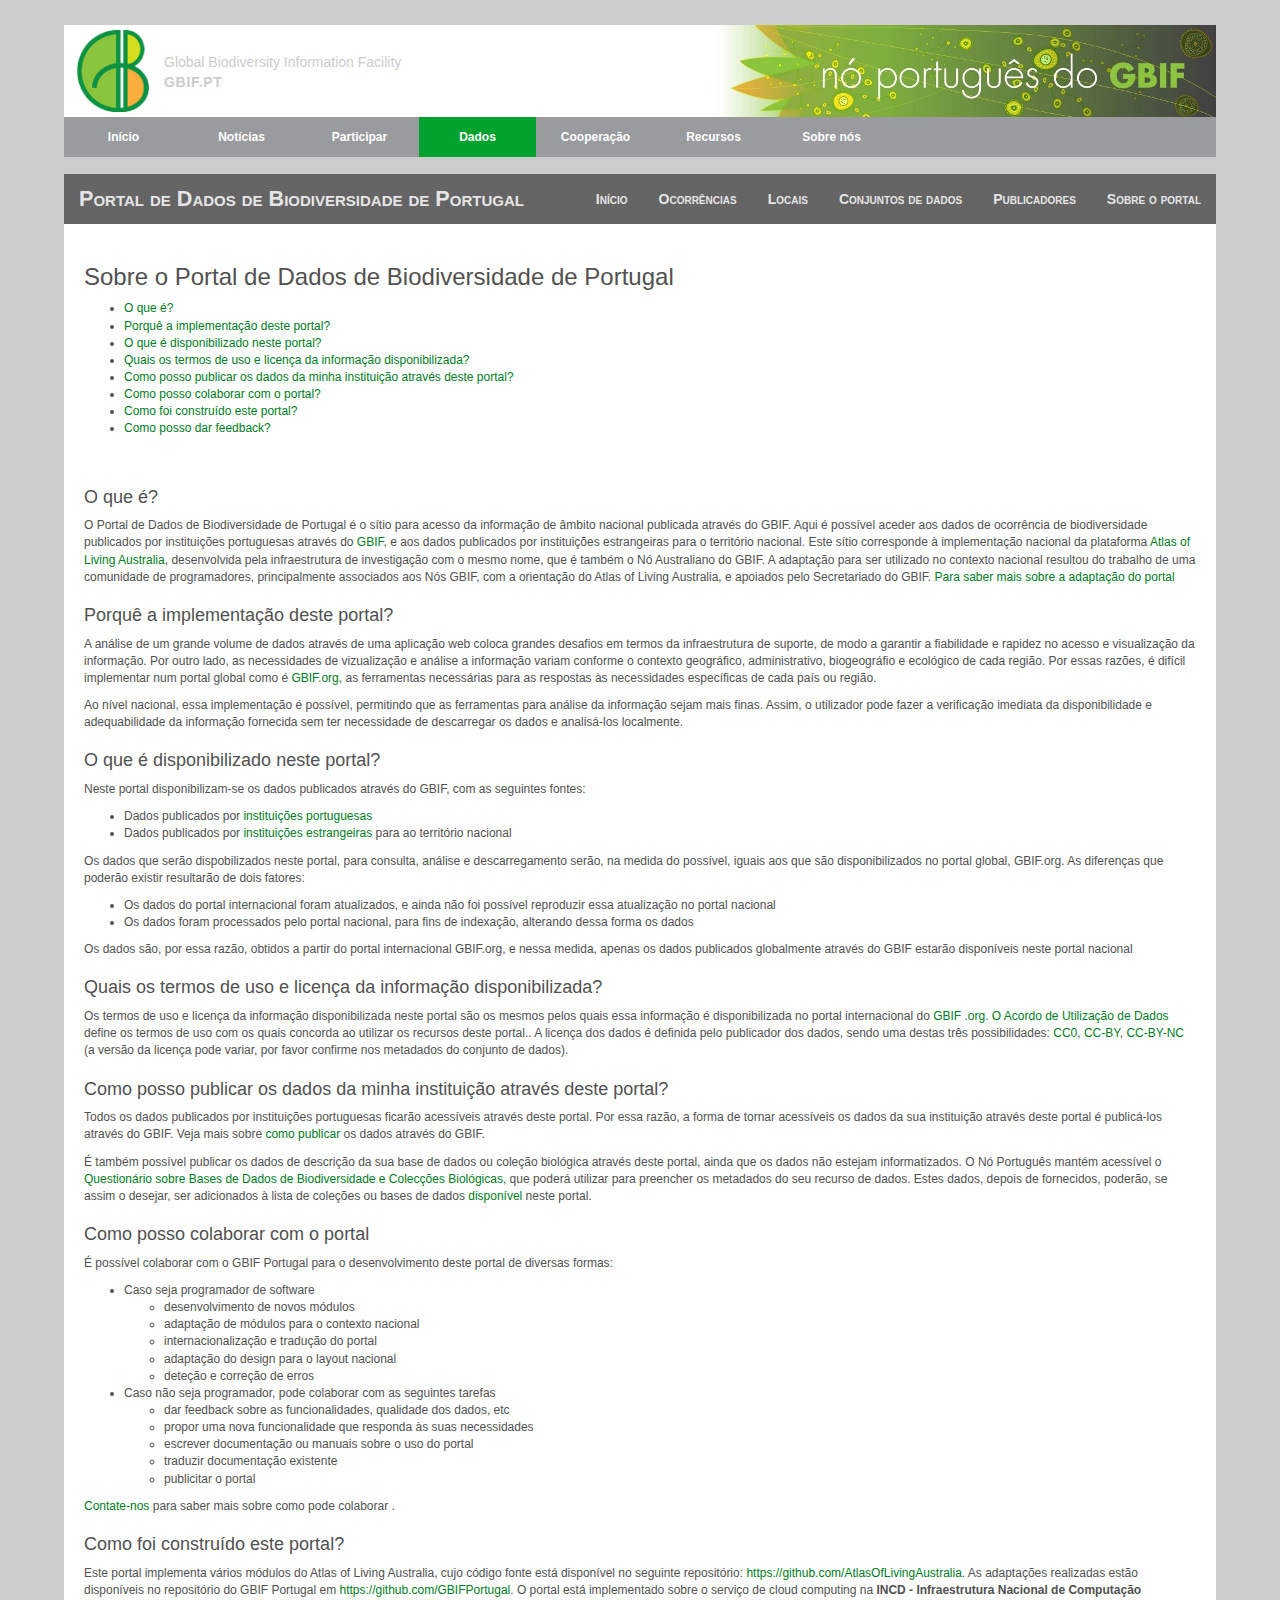
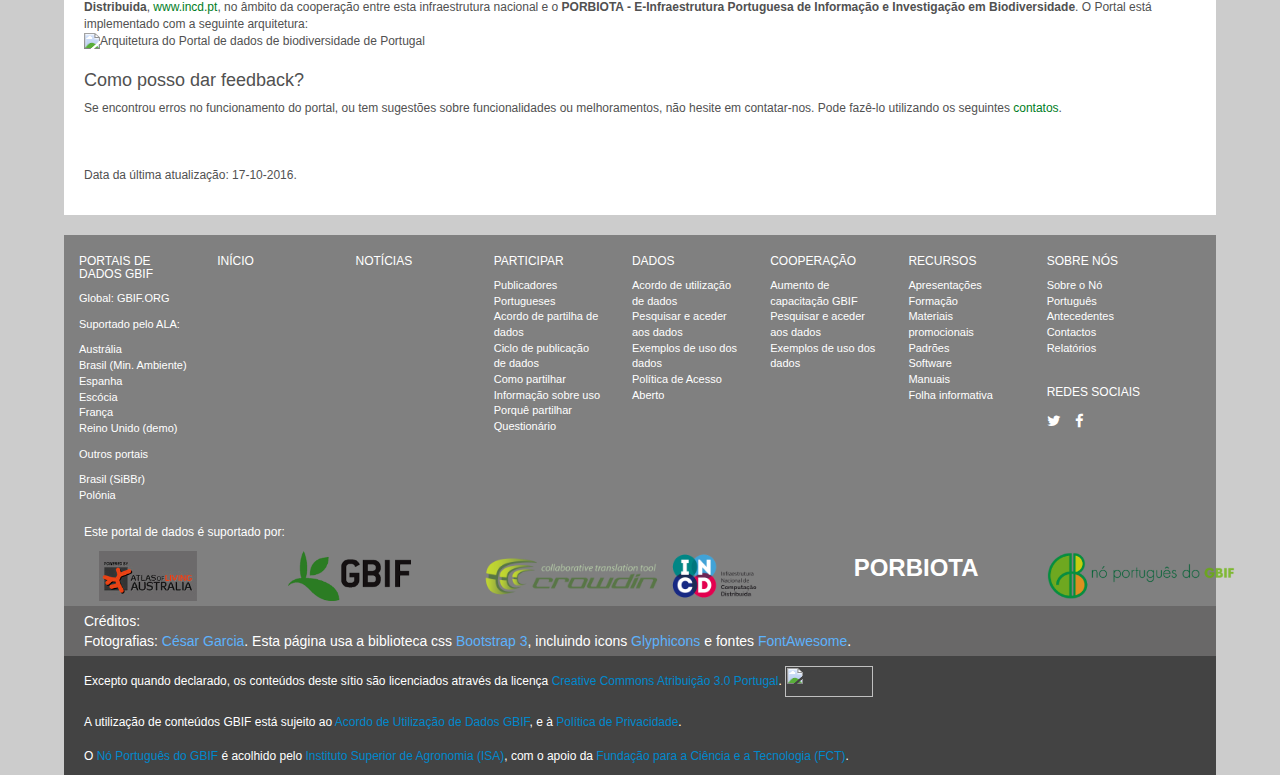
==== about.html @ 7a7507b8 "add about page" ====
<!DOCTYPE html>
<html lang="pt_PT">
  <head>
    <meta charset="utf-8">
    <meta http-equiv="X-UA-Compatible" content="IE=edge">
    <meta name="viewport" content="width=device-width, initial-scale=1">
    <!-- The above 3 meta tags *must* come first in the head; any other head content must come *after* these tags -->
    <title>Portal de dados do Nó Português do GBIF</title>

    <!-- Bootstrap -->
    <link href="css/bootstrap.min.css" rel="stylesheet">
    <link rel="stylesheet" href="font-awesome/css/font-awesome.min.css">
    <link rel="stylesheet" href="css/about_alapt.css">


    <!-- HTML5 shim and Respond.js for IE8 support of HTML5 elements and media queries -->
    <!-- WARNING: Respond.js doesn't work if you view the page via file:// -->
    <!--[if lt IE 9]>
      <script src="https://oss.maxcdn.com/html5shiv/3.7.2/html5shiv.min.js"></script>
      <script src="https://oss.maxcdn.com/respond/1.4.2/respond.min.js"></script>
    <![endif]-->
    
    <script src="js/totais.js" type="text/javascript"></script>
    <script>
      (function(i,s,o,g,r,a,m){i['GoogleAnalyticsObject']=r;i[r]=i[r]||function(){
      (i[r].q=i[r].q||[]).push(arguments)},i[r].l=1*new Date();a=s.createElement(o),
      m=s.getElementsByTagName(o)[0];a.async=1;a.src=g;m.parentNode.insertBefore(a,m)
      })(window,document,'script','https://www.google-analytics.com/analytics.js','ga');

      ga('create', 'UA-41841769-3', 'auto');
      ga('send', 'pageview');

    </script>
  </head>
  <body>
    <main>
    <header>
      <a href="http://www.gbif.pt" style="margin-left:0px"><img src="images/gbifpt92_1.png" alt=""></a>
      <div id="site-slogan">Global Biodiversity Information Facility</div>        
      <div id="site-name"><a href="http://www.gbif.pt" title="Home" rel="home"><span>GBIF.PT</span></a></div>
      <nav class="navbar navbar-default">
        <div class="container-fluid">
          <div>
            <ul class="nav navbar-nav">
              <li class="navbar0"><a href="http://www.gbif.pt">Início</a></li>
              <li class="navbar0"><a href="http://www.gbif.pt/taxonomy/term/28">Notícias</a></li>
              <li class="navbar0"><a href="http://www.gbif.pt/taxonomy/term/29">Participar</a></li>
              <li class="navbar0 active"><a href="http://www.gbif.pt/taxonomy/term/30">Dados</a></li>
              <li class="navbar0"><a href="http://www.gbif.pt/taxonomy/term/44">Cooperação</a></li>
              <li class="navbar0"><a href="http://www.gbif.pt/taxonomy/term/31">Recursos</a></li>
              <li class="navbar0"><a href="http://www.gbif.pt/taxonomy/term/32">Sobre nós</a></li>
            </ul>
          </div>
        </div>
      </nav>
    </header>


  <nav class="navbar navbar-ala">
  <div class="container-fluid">
    <div class="navbar-header">
      <h1 class="slogan"><a class="navbar-brand" href="http://dados.gbif.pt">Portal de Dados de Biodiversidade de Portugal</a></h1>
    </div>
    <div class="collapse navbar-collapse">
      <ul class="nav navbar-nav navbar-right navbar1">
        <li><a href="http://dados.gbif.pt/index.html">Início</a></li>
        <li><a href="http://dados.gbif.pt/generic-hub">Ocorrências</a></li>
        <!-- <li><a href="/species.html">Dados por espécie</a></li> -->
        <li><a href="http://dados.gbif.pt/generic-hub/explore/your-area?default=true">Locais</a></li>
        <li><a href="http://metadados.gbif.pt/collectory/datasets">Conjuntos de dados</a></li>
        <li><a href="http://metadados.gbif.pt/collectory">Publicadores</a></li>
        <li><a href="http://dados.gbif.pt/about.html">Sobre o portal</a></li>
      </ul>
    </div>
  </div>
</nav>

<section class="section_about">
    <h1>Sobre o Portal de Dados de Biodiversidade de Portugal</h1>
  <ul>
    <li><a href="#o_que">O que é?</a></li>
    <li><a href="#porque">Porquê a implementação deste portal?</a></li>
    <li><a href="#disponibilizado">O que é disponibilizado neste portal?</a></li>
    <li><a href="#termos">Quais os termos de uso e licença da informação disponibilizada?</a></li>
    <li><a href="#como_publicar">Como posso publicar os dados da minha instituição através deste portal?</a></li>
    <li><a href="#como_colaborar">Como posso colaborar com o portal?</a></li>
    <li><a href="#infraestrutura">Como foi construído este portal?</a></li>
    <li><a href="#feedback">Como posso dar feedback?</a></li>
  </ul>
  <br>

    <h2 id="o_que">O que é?</h2>
    <p>O Portal de Dados de Biodiversidade de Portugal é o sítio para acesso da informação de âmbito nacional publicada
          através do GBIF. Aqui é possível aceder aos dados de ocorrência de
          biodiversidade publicados por instituições portuguesas através do <a href="http://www.gbif.org">GBIF</a>, e aos
          dados publicados por instituições
          estrangeiras para o território nacional. Este sítio corresponde à implementação nacional da plataforma <a
                  href="http://www.ala.org.au">Atlas of
            Living Australia</a>, desenvolvida pela infraestrutura de investigação com o mesmo nome, que é também o Nó Australiano
          do GBIF. A adaptação para ser utilizado no contexto nacional resultou do trabalho de uma comunidade de programadores, principalmente
          associados aos Nós GBIF, com a orientação do Atlas of Living Australia, e apoiados pelo Secretariado do GBIF.
          <a href="https://github.com/AtlasOfLivingAustralia/documentation">Para saber mais sobre a adaptação do portal</a></p>
    <h2 id="porque">Porquê a implementação deste portal?</h2>
    <p>A análise de um grande volume de dados através de uma aplicação web coloca grandes desafios em termos da
          infraestrutura de suporte, de modo a garantir a fiabilidade e rapidez no acesso e visualização da informação.
          Por outro lado, as necessidades de vizualização e análise a informação variam conforme o contexto geográfico,
          administrativo, biogeográfio e ecológico de cada região. Por essas razões, é difícil implementar num portal
      global como é <a href="http://www.gbif.org">GBIF.org</a>, as ferramentas necessárias para as respostas às
      necessidades específicas de cada país ou região.
        </p>
    <p>Ao nível nacional, essa implementação é possível, permitindo que as ferramentas para análise da informação
          sejam mais finas. Assim, o utilizador pode fazer a verificação imediata da disponibilidade e adequabilidade da
          informação fornecida sem ter necessidade de descarregar os dados e analisá-los localmente.</p>
    <h2 id="disponibilizado">O que é disponibilizado neste portal?</h2>
    <p>Neste portal disponibilizam-se os dados publicados através do GBIF, com as seguintes fontes:</p>
    <ul>
        <li>Dados publicados por <a href="http://metadados.gbif.pt/collectory">instituições portuguesas</a></li>
        <li>Dados publicados por <a href="http://metadados.gbif.pt/collectory/public/showDataResource/dr13">instituições estrangeiras</a> para ao território nacional</li>
    </ul>
    <p>Os dados que serão dispobilizados neste portal, para consulta, análise e descarregamento serão, na medida do
         possível, iguais aos que são disponibilizados no portal global, GBIF.org. As diferenças que poderão existir
          resultarão de dois fatores:</p>
    <ul>
      <li>Os dados do portal internacional foram atualizados, e ainda não foi possível reproduzir essa
            atualização no portal nacional</li>
      <li>Os dados foram processados pelo portal nacional, para fins de indexação, alterando dessa forma
            os dados</li>
    </ul>
    <p>Os dados são, por essa razão, obtidos a partir do portal internacional GBIF.org, e nessa medida, apenas os
          dados publicados globalmente através do GBIF estarão disponíveis neste portal nacional
    </p>
    <h2 id="termos">Quais os termos de uso e licença da informação disponibilizada?</h2>
    <p>Os termos de uso e licença da informação disponibilizada neste portal são os mesmos
      pelos quais essa informação é disponibilizada no portal internacional do <a href="http://www.gbif.org">GBIF
        .org. O <a href="http://www.gbif.pt/node/25?language=pt-pt">Acordo de Utilização de Dados</a> define os termos de uso com os quais concorda ao utilizar os
                   recursos
        deste portal.</a>. A licença dos dados é definida pelo publicador dos dados, sendo uma destas três
      possibilidades: <a href="https://creativecommons.org/publicdomain/zero/1.0/">CC0</a>, <a
              href="https://creativecommons.org/licenses/by/3.0/">CC-BY</a>, <a
              href="https://creativecommons.org/licenses/by-nc/3.0/">CC-BY-NC</a> (a versão da licença pode variar,
      por favor confirme nos metadados do conjunto de dados).
    </p>
    <h2 id="como_publicar">Como posso publicar os dados da minha instituição através deste portal?</h2>
    <p>Todos os dados publicados por instituições portuguesas ficarão acessíveis através deste portal. Por essa
      razão, a forma de tornar acessíveis os dados da sua instituição através deste portal é publicá-los através
      do GBIF. Veja mais sobre <a href="http://www.gbif.org/publishing-data/quick-guide">como publicar</a> os dados
        através do GBIF.</p>
  <p>É também possível publicar os dados de descrição da sua base de dados ou coleção biológica através deste
    portal, ainda que os dados não estejam informatizados. O Nó Português mantém acessível o <a href="">Questionário
    sobre Bases de Dados de Biodiversidade e Colecções Biológicas</a>, que poderá utilizar para preencher os
    metadados do seu recurso de dados. Estes dados, depois de fornecidos, poderão, se assim o desejar, ser
    adicionados à lista de coleções ou bases de dados <a href="http://metadados.gbif.pt/collectory/">disponível</a>
      neste portal.
  </p>
  <h2 id="como_colaborar">Como posso colaborar com o portal</h2>
  <p>É possível colaborar com o GBIF Portugal para o desenvolvimento deste portal de diversas formas:</p>

  <ul>
    <li>Caso seja programador de software
      <ul>
        <li>desenvolvimento de novos módulos</li>
        <li>adaptação de módulos para o contexto nacional</li>
        <li>internacionalização e tradução do portal</li>
        <li>adaptação do design para o layout nacional</li>
        <li>deteção e correção de erros</li>
      </ul>
    </li>
    <li>Caso não seja programador, pode colaborar com as seguintes tarefas
      <ul>
        <li>dar feedback sobre as funcionalidades, qualidade dos dados, etc</li>
        <li>propor uma nova funcionalidade que responda às suas necessidades</li>
        <li>escrever documentação ou manuais sobre o uso do portal</li>
        <li>traduzir documentação existente</li>
        <li>publicitar o portal</li>
      </ul>
    </li>
  </ul>
  <p><a href="http://www.gbif.pt/contactos?language=pt-pt">Contate-nos</a> para saber mais sobre como pode colaborar
    .</p>
  <h2 id="infraestrutura">Como foi construído este portal?</h2>
  <p>Este portal implementa vários módulos do Atlas of Living Australia, cujo código fonte está disponível no
    seguinte repositório: <a href="https://github.com/AtlasOfLivingAustralia">https://github.com/AtlasOfLivingAustralia</a>. As adaptações realizadas estão disponíveis no repositório do GBIF Portugal
  em <a href="https://github.com/GBIFPortugal">https://github.com/GBIFPortugal</a>. O portal está implementado sobre
    o serviço de cloud computing na <strong>INCD - Infraestrutura Nacional de Computação Distribuida</strong>, <a
            href="http://www.incd.pt">www.incd.pt</a>, no âmbito da cooperação entre esta infraestrutura nacional e o
    <strong>PORBIOTA - E-Infraestrutura Portuguesa de Informação e Investigação em Biodiversidade</strong>. O Portal está
                 implementado
    com a seguinte arquitetura:<br>
  <img src="https://cloud.githubusercontent.com/assets/11174864/19292894/67284f28-9017-11e6-8167-baa6a3b14cf8.png"
       alt="Arquitetura do Portal de dados de biodiversidade de Portugal" height="50%" width="50%">
  </p>
  <h2 id="feedback">Como posso dar feedback?</h2>
  <p>Se encontrou erros no funcionamento do portal, ou tem sugestões sobre funcionalidades ou melhoramentos, não
    hesite em contatar-nos. Pode fazê-lo utilizando os seguintes <a
            href="http://www.gbif.pt/contactos?language=pt-pt">contatos</a>.</p>

  <br><br>

  <p>Data da última atualização: 17-10-2016.</p>
</section>


<!-- Other data portals -->
<div class="row lowerbar">
  <div class="col-sm-1"><h2>Portais de dados GBIF</h2>
    <p>Global: <span>
    <a href="http://www.gbif.org/occurrence">GBIF.ORG</a></span></p>
    <p>Suportado pelo ALA:</p>
    <ul>
      <!-- <li><a href="#">Argentina</a></li> -->
      <li><a href="http://www.ala.org.au/">Austrália</a></li>
      <li><a href="https://portaldabiodiversidade.icmbio.gov.br/portal/">Brasil (Min. Ambiente)</a></li>
      <!-- <li><a href="#">Costa Rica</a></li> -->
      <li><a href="http://datos.gbif.es/">Espanha</a></li>
      <li><a href="http://www.als.scot/">Escócia</a></li>
      <li><a href="http://portail.gbif.fr/">França</a></li>
      <li><a href="http://ala-demo.gbif.org/">Reino Unido (demo)</a></li>
    </ul>
    <p>Outros portais</p>
    <ul>
      <li><a href="http://gbif.sibbr.gov.br/explorador/pt/busca">Brasil (SiBBr)</a></li>
      <li><a href="http://gis.biomap.pl/?lang=en">Polónia</a></li>
    </ul>
  </div>
  <div class="col-sm-1"><h2><a href="http://www.gbif.pt">Início</a></h2></div>
    <div class="col-sm-1"><h2><a href="http://www.gbif.pt/taxonomy/term/28">Notícias</a></h2></div>
    <div class="col-sm-1"><h2><a href="http://www.gbif.pt/taxonomy/term/29">Participar</a></h2>
      <ul>
        <li><a href="http://www.gbif.pt/node/18">Publicadores Portugueses</a></li>
        <li><a href="http://www.gbif.pt/node/28">Acordo de partilha de dados</a></li>
        <li><a href="http://www.gbif.pt/node/133">Ciclo de publicação de dados</a></li>
        <li><a href="http://www.gbif.pt/node/17">Como partilhar</a></li>
        <li><a href="http://www.gbif.pt/node/46">Informação sobre uso</a></li>
        <li><a href="http://www.gbif.pt/node/16">Porquê partilhar</a></li>
        <li><a href="http://www.gbif.pt/node/115">Questionário</a></li>
      </ul>
    </div>
    <div class="col-sm-1"><h2><a href="http://www.gbif.pt/taxonomy/term/30">Dados</a></h2>
      <ul>
        <li><a href="http://www.gbif.pt/node/25">Acordo de utilização de dados</a></li>
        <li><a href="http://www.gbif.pt/node/24">Pesquisar e aceder aos dados</a></li>
        <li><a href="http://www.gbif.pt/node/133">Exemplos de uso dos dados</a></li>
        <li><a href="http://www.gbif.pt/node/17">Política de Acesso Aberto</a></li>
      </ul>
    </div>
    <div class="col-sm-1"><h2><a href="http://www.gbif.pt/taxonomy/term/44">Cooperação</a></h2>
      <ul>
        <li><a href="http://www.gbif.pt/taxonomy/term/51">Aumento de capacitação GBIF</a></li>
        <li><a href="http://www.gbif.pt/taxonomy/term/45">Pesquisar e aceder aos dados</a></li>
        <li><a href="http://www.gbif.pt/taxonomy/term/47">Exemplos de uso dos dados</a></li>
      </ul>
    </div>
    <div class="col-sm-1"><h2><a href="http://www.gbif.pt/taxonomy/term/31">Recursos</a></h2>
      <ul>
        <li><a href="http://www.gbif.pt/taxonomy/term/49">Apresentações</a></li>
        <li><a href="http://www.gbif.pt/taxonomy/term/42">Formação</a></li>
        <li><a href="http://www.gbif.pt/taxonomy/term/50">Materiais promocionais</a></li>
        <li><a href="http://www.gbif.pt/taxonomy/term/39">Padrões</a></li>
        <li><a href="http://www.gbif.pt/taxonomy/term/40">Software</a></li>
        <li><a href="http://www.gbif.pt/taxonomy/term/38">Manuais</a></li>
        <li><a href="http://www.gbif.pt/taxonomy/term/43">Folha informativa</a></li>
      </ul>
    </div>
    <div class="col-sm-1"><h2><a href="http://www.gbif.pt/taxonomy/term/32">Sobre nós</a></h2>
      <ul>
        <li><a href="http://www.gbif.pt/node/83">Sobre o Nó Português</a></li>
        <li><a href="http://www.gbif.pt/taxonomy/term/37">Antecedentes</a></li>
        <li><a href="http://www.gbif.pt/node/79">Contactos</a></li>
        <li><a href="http://www.gbif.pt/taxonomy/term/48">Relatórios</a></li>
      </ul>
    </div>
    <div class="col-sm-1"><h2>Redes sociais</h2>
      <ul class="list-inline">
      <li><a href="https://twitter.com/gbifportugal" target="_blank"><i class="fa fa-twitter fa-lg"></i><span class="sr-only"> Twitter</span></a></li>
      <li><a href="https://www.facebook.com/pages/Nó-Português-do-GBIF/294265787393100" target="_blank"><i class="fa fa-facebook fa-lg"></i><span class="sr-only"> Facebook</span></a></li>
      </ul>
    </div>
</div>


<!--</div>-->

  <section class="partners">
    <div class="container-fluid">
      <p> Este portal de dados é suportado por:</p>
      <div class="col-sm-2">
        <a href="http://www.ala.org.au/" target="_blank"><img src="/images/ala-logo1.png" alt="Atlas  of Living Australia" title="Atlas  of Living Australia"/></a>
      </div>
      <div class="col-sm-2">
          <a href="http://www.gbif.org/" target="_blank"><img src="/images/GBIF-2015.png" alt="GBIF" title="GBIF"/></a>
      </div>
      <div class="col-sm-2">
          <a href="https://crowdin.com/" target="_blank"><img src="/images/crowdin-white.png" alt="crowdin" title="crowdin"/></a>
      </div>
      <div class="col-sm-2">
          <a href="https://www.incd.pt/ " target="_blank"><img src="/images/incd-logo-gray.png" alt="INCD" title="INCD"/></a>
      </div>
      <div class="col-sm-2">
          <span style="font-size: 24px; font-weight: bold; text-transform: uppercase;">PORBIOTA</span>
      </div>
      <div class="col-sm-2">
          <a href="https://www.gbif.pt/ " target="_blank"><img src="/images/GBIFPORTUGAL.png" alt="GBIF Portugal" title="GBIF Portugal"/></a>
      </div>
    </div>
  </section>
      <div class="credits">Créditos:<br>
        Fotografias: <a href="https://www.flickr.com/photos/83637132@N02">César Garcia</a>.
        Esta página usa a biblioteca css <a href="http://getbootstrap.com">Bootstrap 3</a>, incluindo icons <a href="http://glyphicons.com/">Glyphicons</a> e fontes <a href="http://fortawesome.github.io/Font-Awesome/">FontAwesome</a>.
      </div>

    </main>
   <footer>

        Excepto quando declarado, os conteúdos deste sítio são licenciados através da licença <a href="https://creativecommons.org/licenses/by/3.0/pt/" title="External link to Creative Commons" class="external">Creative Commons Atribuição 3.0 Portugal</a>.
        <a href="http://creativecommons.org/licenses/by/3.0/pt/" title="External link to Creative Commons"><img src="http://i.creativecommons.org/l/by/3.0/88x31.png" width="88" height="31" alt=""></a><br><br>
        
        A utilização de conteúdos GBIF está sujeito ao <a href="http://www.gbif.org/terms/licences/data-use" title="Acordo de Utilização de Dados">Acordo de Utilização de Dados GBIF</a>, e à <a href="http://www.gbif.pt/node/116" title="Política de Privacidade">Política de Privacidade</a>.<br><br>
    
    O <a href="http://www.gbif.pt" title="Nó Português do GBIF">Nó Português do GBIF</a> é acolhido pelo <a href="http://www.isa.ulisboa.pt" title="Instituto Superior de Agronomia (ISA)">Instituto Superior de Agronomia (ISA)</a>,
    com o apoio da <a href="http://www.fct.pt" title="Fundação para a Ciência e a Tecnologia (FCT)">Fundação para a Ciência e a Tecnologia (FCT)</a>.
  </footer>

    <!-- jQuery (necessary for Bootstrap's JavaScript plugins) -->
    <script src="js/jquery.min.js"></script>
    <!-- Include all compiled plugins (below), or include individual files as needed -->
    <script src="js/bootstrap.min.js"></script>
    <script type="text/javascript" src="js/moment-with-locales.js"></script>
    <script type="text/javascript" src="js/FeedEk.js"></script>
    <script type="text/javascript">
        $('#divRss').FeedEk({
        FeedUrl:'http://www.gbif.pt/taxonomy/term/28/feed',
        MaxCount : 4,
        ShowDesc : true,
        ShowPubDate:true,
        DescCharacterLimit:800,
        DateFormat: 'DD/MM/YYYY',
        });

    </script>
  </body>
</html>
---- css/about_alapt.css ----
.section_about {
	//margin-top: 40px;
	width: 100%;
	background:#FFFFFF;
	padding: 20px;
}

.section_about h1{
    color: #515151;
    font-family: Tahoma,Verdana,Arial,Helvetica,"Bitstream Vera Sans",sans-serif;
    font-size: 24px;
}

.section_about h2{
    color: #515151;
    font-family: Tahoma,Verdana,Arial,Helvetica,"Bitstream Vera Sans",sans-serif;
    font-size: 18px;
    background: none;
}

.section_about p{
    color: #515151;
    font-family: Tahoma,Verdana,Arial,Helvetica,"Bitstream Vera Sans",sans-serif;
    font-size: 12px;
}

.section_about li{
    color: #515151;
    font-family: Tahoma,Verdana,Arial,Helvetica,"Bitstream Vera Sans",sans-serif;
    font-size: 12px;
}

.section_about a, .section_about a:visited{
    color: #007d24;
}

.section_about a:hover{
    color: #005418;
}



.lowerbar h2{
    background: none;
    color: #FFFFFF;
}
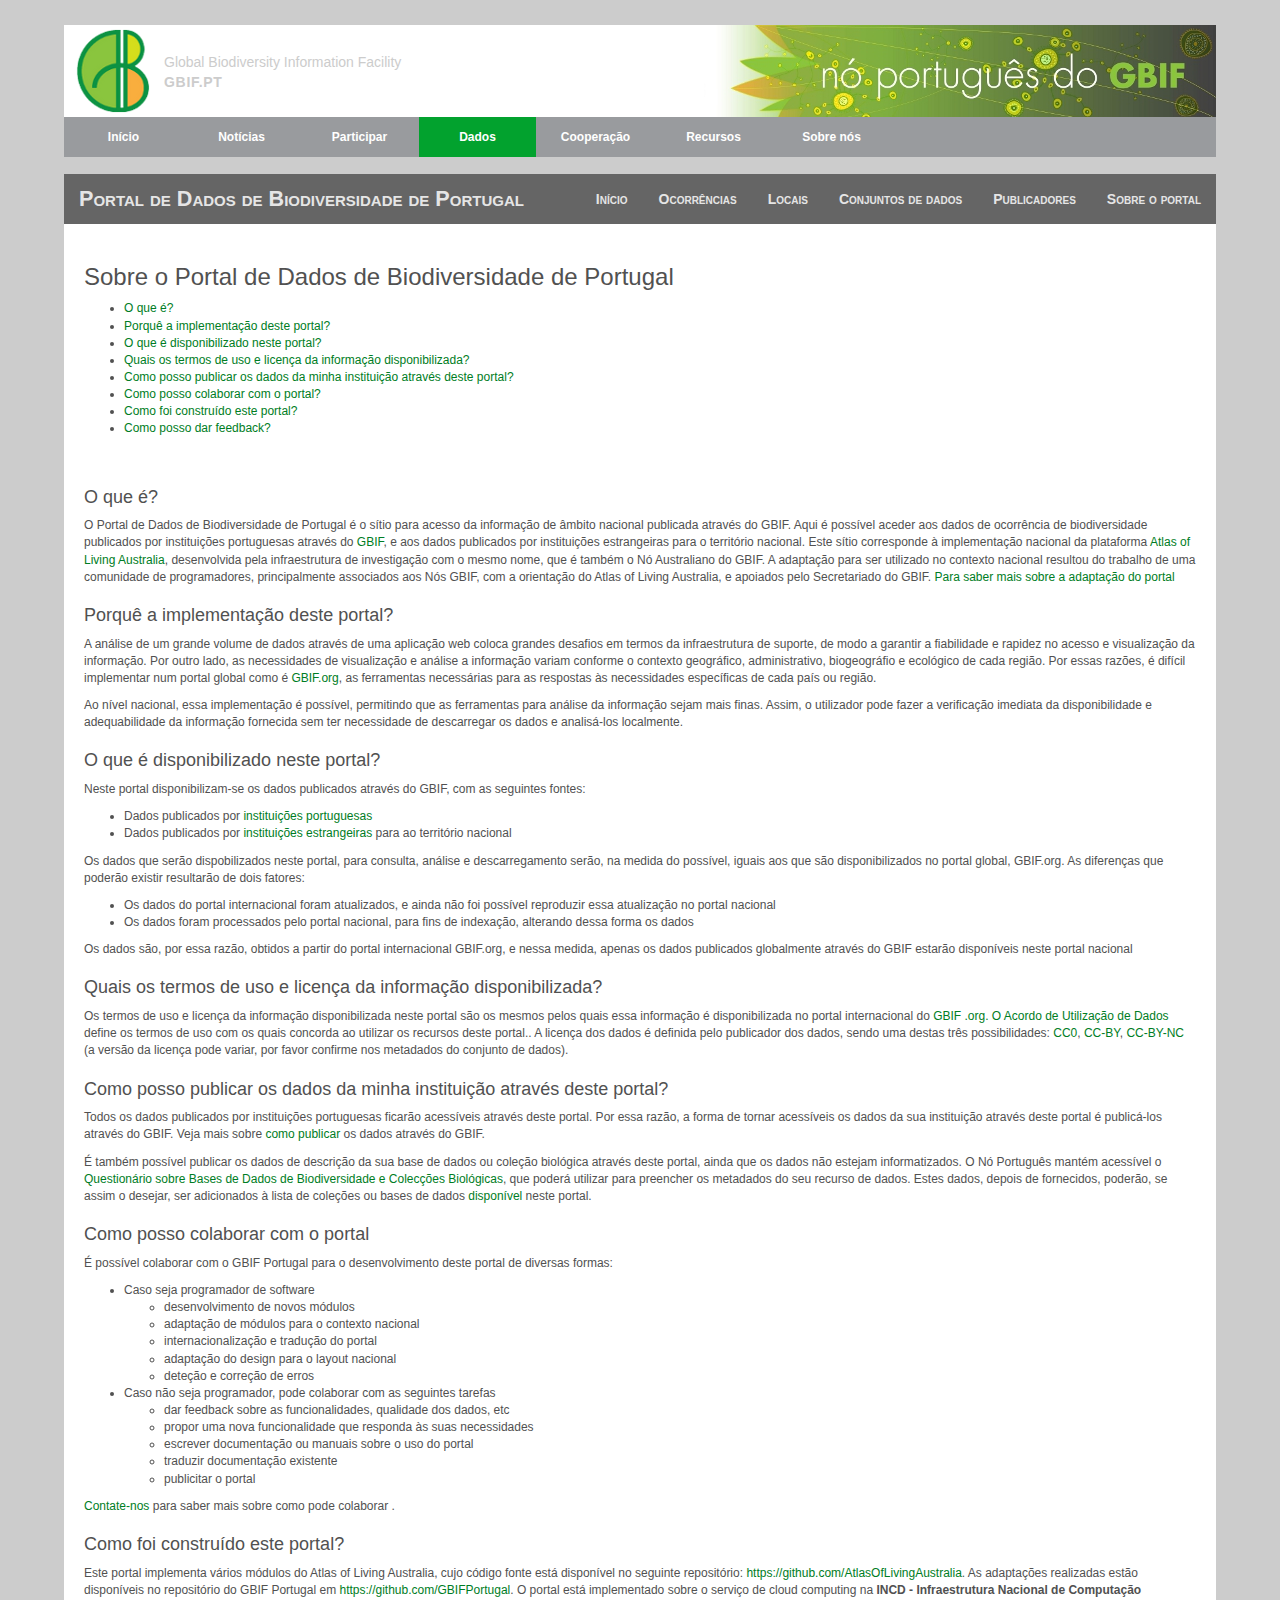
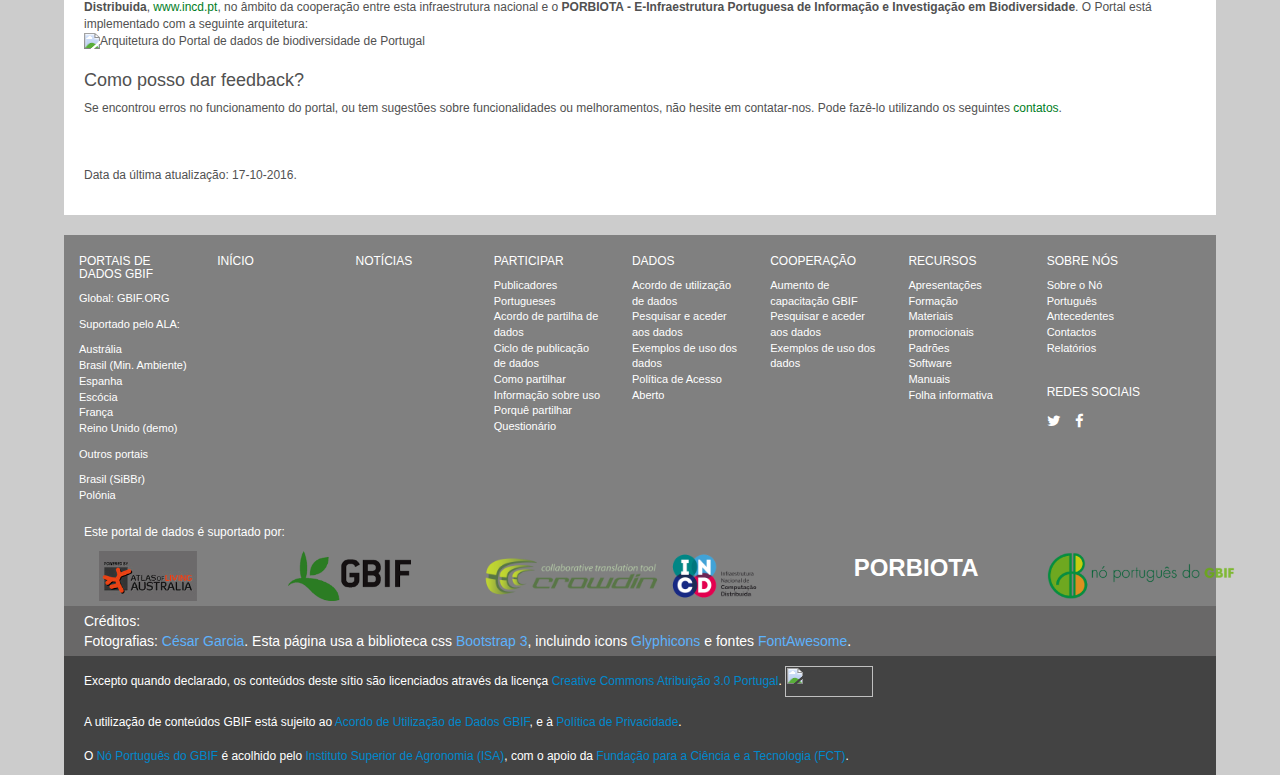
==== commit c6c3b71e: "Changes to be committed: 	modified:   about.html" ====
--- a/about.html
+++ b/about.html
@@ -19,7 +19,7 @@
       <script src="https://oss.maxcdn.com/html5shiv/3.7.2/html5shiv.min.js"></script>
       <script src="https://oss.maxcdn.com/respond/1.4.2/respond.min.js"></script>
     <![endif]-->
-    
+
     <script src="js/totais.js" type="text/javascript"></script>
     <script>
       (function(i,s,o,g,r,a,m){i['GoogleAnalyticsObject']=r;i[r]=i[r]||function(){
@@ -36,7 +36,7 @@
     <main>
     <header>
       <a href="http://www.gbif.pt" style="margin-left:0px"><img src="images/gbifpt92_1.png" alt=""></a>
-      <div id="site-slogan">Global Biodiversity Information Facility</div>        
+      <div id="site-slogan">Global Biodiversity Information Facility</div>
       <div id="site-name"><a href="http://www.gbif.pt" title="Home" rel="home"><span>GBIF.PT</span></a></div>
       <nav class="navbar navbar-default">
         <div class="container-fluid">
@@ -103,7 +103,7 @@
     <h2 id="porque">Porquê a implementação deste portal?</h2>
     <p>A análise de um grande volume de dados através de uma aplicação web coloca grandes desafios em termos da
           infraestrutura de suporte, de modo a garantir a fiabilidade e rapidez no acesso e visualização da informação.
-          Por outro lado, as necessidades de vizualização e análise a informação variam conforme o contexto geográfico,
+          Por outro lado, as necessidades de visualização e análise a informação variam conforme o contexto geográfico,
           administrativo, biogeográfio e ecológico de cada região. Por essas razões, é difícil implementar num portal
       global como é <a href="http://www.gbif.org">GBIF.org</a>, as ferramentas necessárias para as respostas às
       necessidades específicas de cada país ou região.
@@ -186,7 +186,7 @@
     <strong>PORBIOTA - E-Infraestrutura Portuguesa de Informação e Investigação em Biodiversidade</strong>. O Portal está
                  implementado
     com a seguinte arquitetura:<br>
-  <img src="https://cloud.githubusercontent.com/assets/11174864/19292894/67284f28-9017-11e6-8167-baa6a3b14cf8.png"
+  <img src="https://cloud.githubusercontent.com/assets/11174864/20481179/cb99f750-afdd-11e6-8e66-2449a1cb3926.png"
        alt="Arquitetura do Portal de dados de biodiversidade de Portugal" height="50%" width="50%">
   </p>
   <h2 id="feedback">Como posso dar feedback?</h2>
@@ -313,9 +313,9 @@
 
         Excepto quando declarado, os conteúdos deste sítio são licenciados através da licença <a href="https://creativecommons.org/licenses/by/3.0/pt/" title="External link to Creative Commons" class="external">Creative Commons Atribuição 3.0 Portugal</a>.
         <a href="http://creativecommons.org/licenses/by/3.0/pt/" title="External link to Creative Commons"><img src="http://i.creativecommons.org/l/by/3.0/88x31.png" width="88" height="31" alt=""></a><br><br>
-        
+
         A utilização de conteúdos GBIF está sujeito ao <a href="http://www.gbif.org/terms/licences/data-use" title="Acordo de Utilização de Dados">Acordo de Utilização de Dados GBIF</a>, e à <a href="http://www.gbif.pt/node/116" title="Política de Privacidade">Política de Privacidade</a>.<br><br>
-    
+
     O <a href="http://www.gbif.pt" title="Nó Português do GBIF">Nó Português do GBIF</a> é acolhido pelo <a href="http://www.isa.ulisboa.pt" title="Instituto Superior de Agronomia (ISA)">Instituto Superior de Agronomia (ISA)</a>,
     com o apoio da <a href="http://www.fct.pt" title="Fundação para a Ciência e a Tecnologia (FCT)">Fundação para a Ciência e a Tecnologia (FCT)</a>.
   </footer>
@@ -338,4 +338,4 @@
 
     </script>
   </body>
-</html>+</html>
